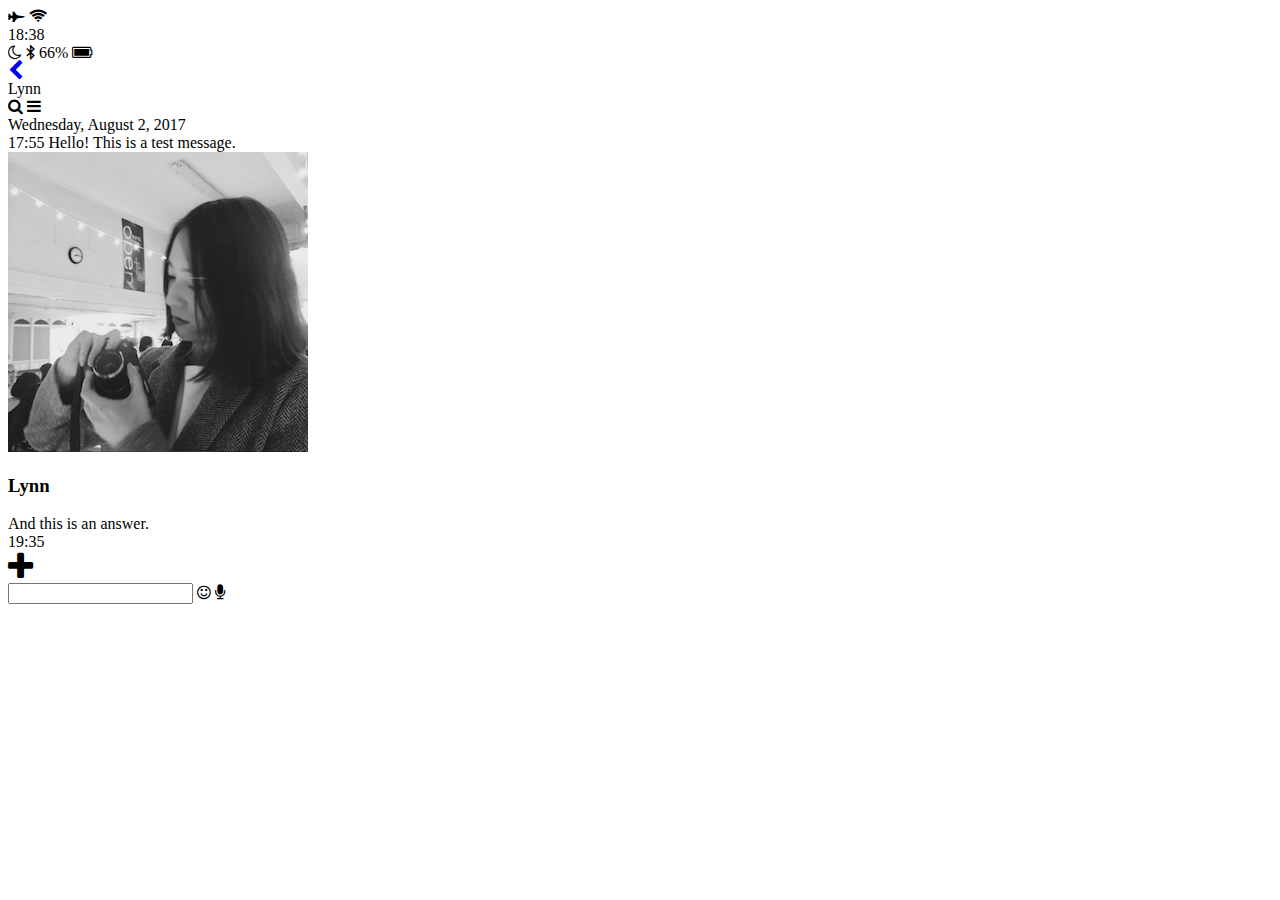
==== chat.html @ 1aae1b2f "Chat + Back to page links." ====
<!DOCTYPE html>
<html lang="en">

<head>
    <meta charset="UTF-8">
    <meta name="viewport" content="width=device-width, initial-scale=1.0">
    <meta http-equiv="X-UA-Compatible" content="ie=edge">
    <link rel="stylesheet" href="https://maxcdn.bootstrapcdn.com/font-awesome/4.7.0/css/font-awesome.min.css">
    <title>Chat</title>
</head>

<body>
    <header>
        <div class="header__top">
            <div class="header__column">
                <i class="fa fa-fighter-jet" aria-hidden="true"></i>
                <i class="fa fa-wifi"></i>
            </div>
            <div class="header__column">
                <span class="header__time">18:38</span>
            </div>
            <div class="header__column">
                <i class="fa fa-moon-o"></i>
                <i class="fa fa-bluetooth-b"></i>
                <span class="header__battery">66%
                    <i class="fa fa-battery-full"></i>
                </span>
            </div>
        </div>
        <div class="header__bottom">
            <div class="header__column">
                <a href="chats.html">
                    <i class="fa fa-chevron-left fa-lg"></i>
                </a>
            </div>
            <div class="header__column">
                <span class="header__text">Lynn</span>
            </div>
            <div class="header__column">
                <i class="fa fa-search"></i>
                <i class="fa fa-bars"></i>
            </div>
        </div>
    </header>
    <main class="chat">
        <div class="date-divider">
            <span class="date-divider__text">
                Wednesday, August 2, 2017
            </span>
        </div>
        <div class="chat__message chat__message--from-me">
            <span class="chat__message-time">17:55</span>
            <span class="chet__message-body">
                Hello! This is a test message.
            </span>
        </div>
        <div class="chat__message chat__message--to-me">
            <img src="images/avatar.jpg" alt="" class="chat__message-avatar">
            <div class="chat__message-center">
                <h3 class="chat__message-username">Lynn</h3>
                <span class="chet__message-body">
                    And this is an answer.
                </span>
            </div>
            <span class="chat__message-time">19:35</span>
        </div>
    </main>
    <div class="type-message">
        <i class="fa fa-plus fa-2x"></i>
        <div class="type-message__input">
            <input type="text">
            <i class="fa fa-smile-o"></i>
            <span class="record-message">
                <i class="fa fa-microphone"></i>
            </span>
        </div>
    </div>
</body>

</html>
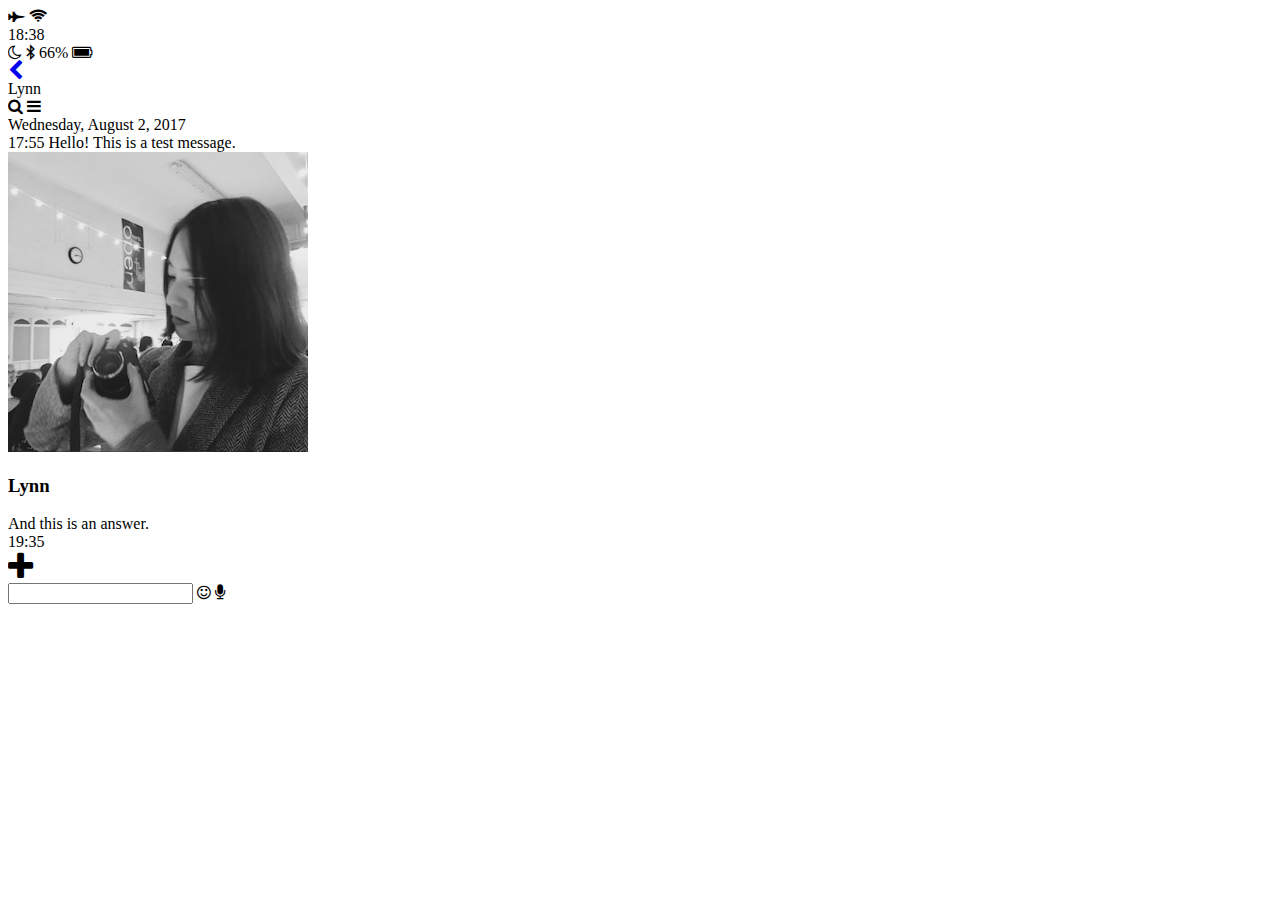
==== commit 748220fa: "header add class" ====
--- a/chat.html
+++ b/chat.html
@@ -6,11 +6,12 @@
     <meta name="viewport" content="width=device-width, initial-scale=1.0">
     <meta http-equiv="X-UA-Compatible" content="ie=edge">
     <link rel="stylesheet" href="https://maxcdn.bootstrapcdn.com/font-awesome/4.7.0/css/font-awesome.min.css">
+    <link rel="stylesheet" href="css/style.css">
     <title>Chat</title>
 </head>
 
 <body>
-    <header>
+    <header class="top-header">
         <div class="header__top">
             <div class="header__column">
                 <i class="fa fa-fighter-jet" aria-hidden="true"></i>
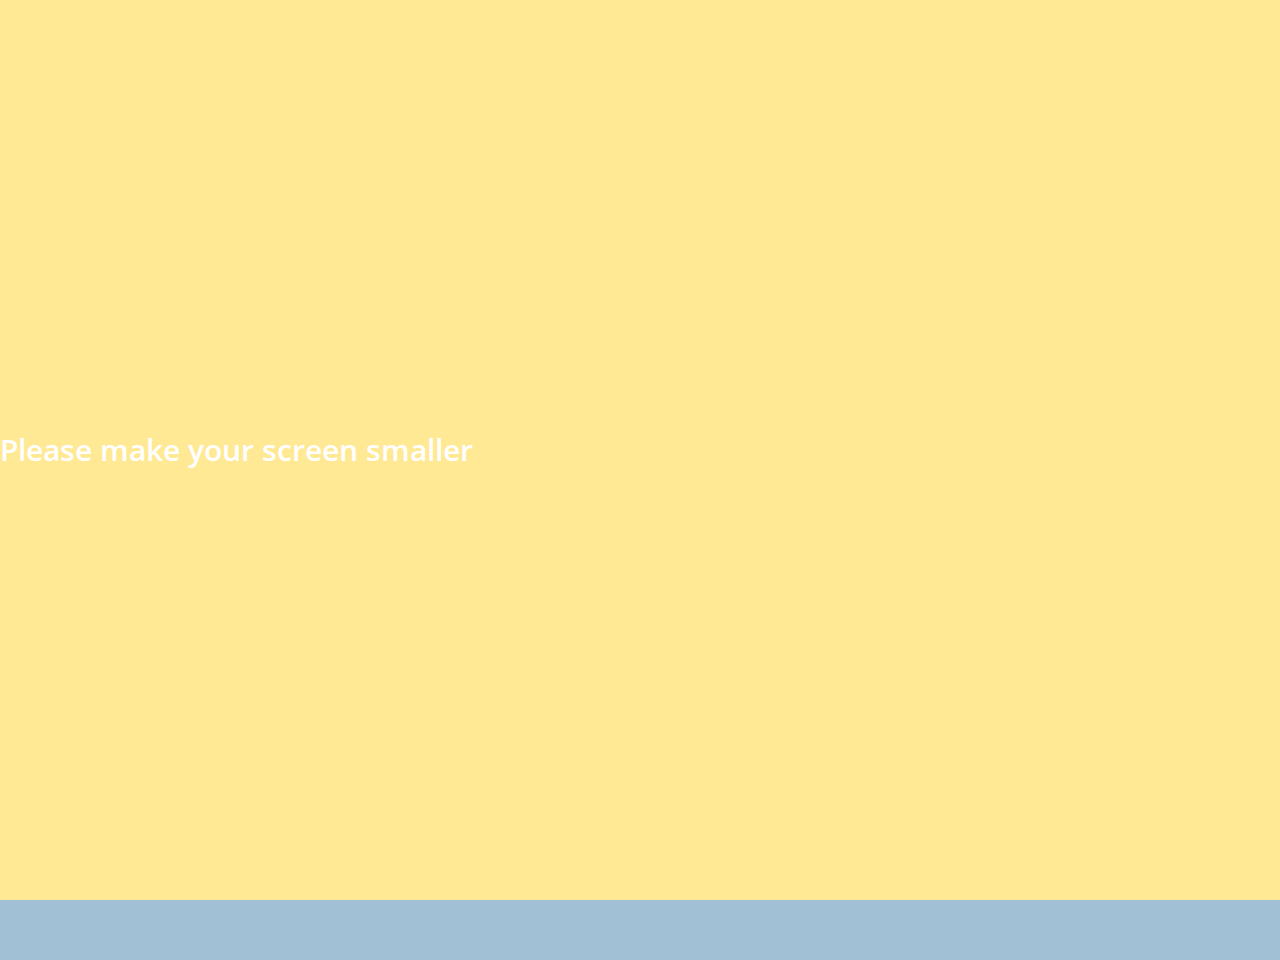
==== commit a2a1510d: "kakao clone coding done!" ====
--- a/chat.html
+++ b/chat.html
@@ -10,8 +10,8 @@
     <title>Chat</title>
 </head>
 
-<body>
-    <header class="top-header">
+<body class="body-chat">
+    <header class="top-header chat-header">
         <div class="header__top">
             <div class="header__column">
                 <i class="fa fa-fighter-jet" aria-hidden="true"></i>
@@ -49,9 +49,9 @@
                 Wednesday, August 2, 2017
             </span>
         </div>
-        <div class="chat__message chat__message--from-me">
+        <div class="chat__message chat__message-from-me">
             <span class="chat__message-time">17:55</span>
-            <span class="chet__message-body">
+            <span class="chat__message-body">
                 Hello! This is a test message.
             </span>
         </div>
@@ -59,7 +59,7 @@
             <img src="images/avatar.jpg" alt="" class="chat__message-avatar">
             <div class="chat__message-center">
                 <h3 class="chat__message-username">Lynn</h3>
-                <span class="chet__message-body">
+                <span class="chat__message-body">
                     And this is an answer.
                 </span>
             </div>
@@ -67,14 +67,17 @@
         </div>
     </main>
     <div class="type-message">
-        <i class="fa fa-plus fa-2x"></i>
+        <i class="fa fa-plus fa-lg"></i>
         <div class="type-message__input">
             <input type="text">
-            <i class="fa fa-smile-o"></i>
+            <i class="fa fa-smile-o fa-lg"></i>
             <span class="record-message">
-                <i class="fa fa-microphone"></i>
+                <i class="fa fa-microphone fa-lg"></i>
             </span>
         </div>
+    </div>
+    <div class="bigScreenText">
+        <span>Please make your screen smaller</span>
     </div>
 </body>
 
--- a/css/style.css
+++ b/css/style.css
@@ -0,0 +1,14 @@
+@import url('https://fonts.googleapis.com/css?family=Open+Sans:400,600');
+@import 'reset.css';
+@import 'globals.css';
+@import 'header.css';
+@import 'navigation.css';
+@import 'search-bar.css';
+@import 'friends.css';
+@import 'chats.css';
+@import 'find.css';
+@import 'more.css';
+@import 'profile.css';
+@import 'chat.css';
+@import 'bigScreen.css';
+@import 'mobile.css';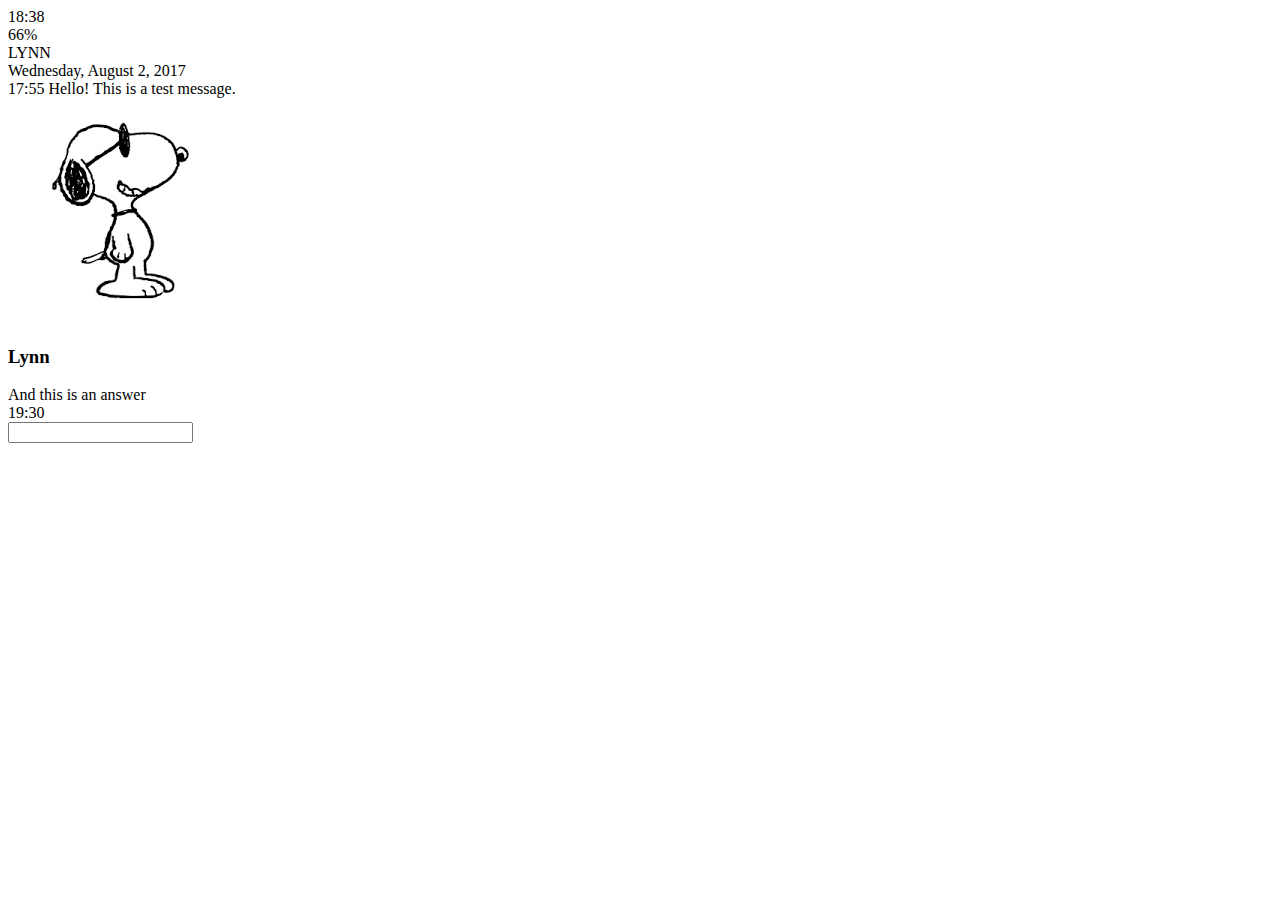
==== commit f8fe7e0a: "chats 페이지 chat 페이지 이동용 a 태그 추가 + chat 페이지 메인 컨탠츠 완성" ====
--- a/chat.html
+++ b/chat.html
@@ -5,79 +5,71 @@
     <meta charset="UTF-8">
     <meta name="viewport" content="width=device-width, initial-scale=1.0">
     <meta http-equiv="X-UA-Compatible" content="ie=edge">
-    <link rel="stylesheet" href="https://maxcdn.bootstrapcdn.com/font-awesome/4.7.0/css/font-awesome.min.css">
-    <link rel="stylesheet" href="css/style.css">
     <title>Chat</title>
+    <link rel="stylesheet" href="https://use.fontawesome.com/releases/v5.0.13/css/all.css" integrity="sha384-DNOHZ68U8hZfKXOrtjWvjxusGo9WQnrNx2sqG0tfsghAvtVlRW3tvkXWZh58N9jp"
+        crossorigin="anonymous">
 </head>
 
-<body class="body-chat">
-    <header class="top-header chat-header">
+<body>
+    <header>
         <div class="header__top">
             <div class="header__column">
-                <i class="fa fa-fighter-jet" aria-hidden="true"></i>
-                <i class="fa fa-wifi"></i>
+                <i class="fas fa-plane"></i>
+                <i class="fas fa-wifi"></i>
             </div>
             <div class="header__column">
-                <span class="header__time">18:38</span>
+                18:38
             </div>
             <div class="header__column">
-                <i class="fa fa-moon-o"></i>
-                <i class="fa fa-bluetooth-b"></i>
-                <span class="header__battery">66%
-                    <i class="fa fa-battery-full"></i>
+                <i class="fas fa-moon"></i>
+                <i class="fab fa-bluetooth-b"></i>
+                <span class="header__battery">
+                    66%
+                    <i class="fas fa-battery-full "></i>
                 </span>
             </div>
         </div>
         <div class="header__bottom">
-            <div class="header__column">
-                <a href="chats.html">
-                    <i class="fa fa-chevron-left fa-lg"></i>
-                </a>
+            <div class="header__colunm">
+                <i class="fas fa-chevron-left fa-lg"></i>
             </div>
-            <div class="header__column">
-                <span class="header__text">Lynn</span>
+            <div class="header__colunm">
+                <span class="header__text">
+                    LYNN
+                </span>
             </div>
-            <div class="header__column">
-                <i class="fa fa-search"></i>
-                <i class="fa fa-bars"></i>
+            <div class="header__colunm">
+                <i class="fas fa-search"></i>
+                <i class="fas fa-bars"></i>
             </div>
         </div>
     </header>
     <main class="chat">
         <div class="date-divider">
-            <span class="date-divider__text">
-                Wednesday, August 2, 2017
-            </span>
+            <span class="date-divider__text">Wednesday, August 2, 2017</span>
         </div>
-        <div class="chat__message chat__message-from-me">
+        <div class="chat__message chat__message-form-me">
             <span class="chat__message-time">17:55</span>
-            <span class="chat__message-body">
-                Hello! This is a test message.
-            </span>
+            <span class="chat__message-body">Hello! This is a test message.</span>
         </div>
-        <div class="chat__message chat__message--to-me">
-            <img src="images/avatar.jpg" alt="" class="chat__message-avatar">
+        <div class="chat__message chat__message-to-me">
+            <img src="images/images.png" alt="" class="chat__message-avatar">
             <div class="chat__message-center">
                 <h3 class="chat__message-username">Lynn</h3>
-                <span class="chat__message-body">
-                    And this is an answer.
-                </span>
+                <span class="chat__message-body">And this is an answer</span>
             </div>
-            <span class="chat__message-time">19:35</span>
+            <span class="chat__message-time">19:30</span>
         </div>
     </main>
     <div class="type-message">
-        <i class="fa fa-plus fa-lg"></i>
+        <i class="fas fa-plus fa-2x"></i>
         <div class="type-message__input">
             <input type="text">
-            <i class="fa fa-smile-o fa-lg"></i>
+            <i class="far fa-smile"></i>
             <span class="record-message">
-                <i class="fa fa-microphone fa-lg"></i>
+                <i class="fas fa-microphone"></i>
             </span>
         </div>
-    </div>
-    <div class="bigScreenText">
-        <span>Please make your screen smaller</span>
     </div>
 </body>
 
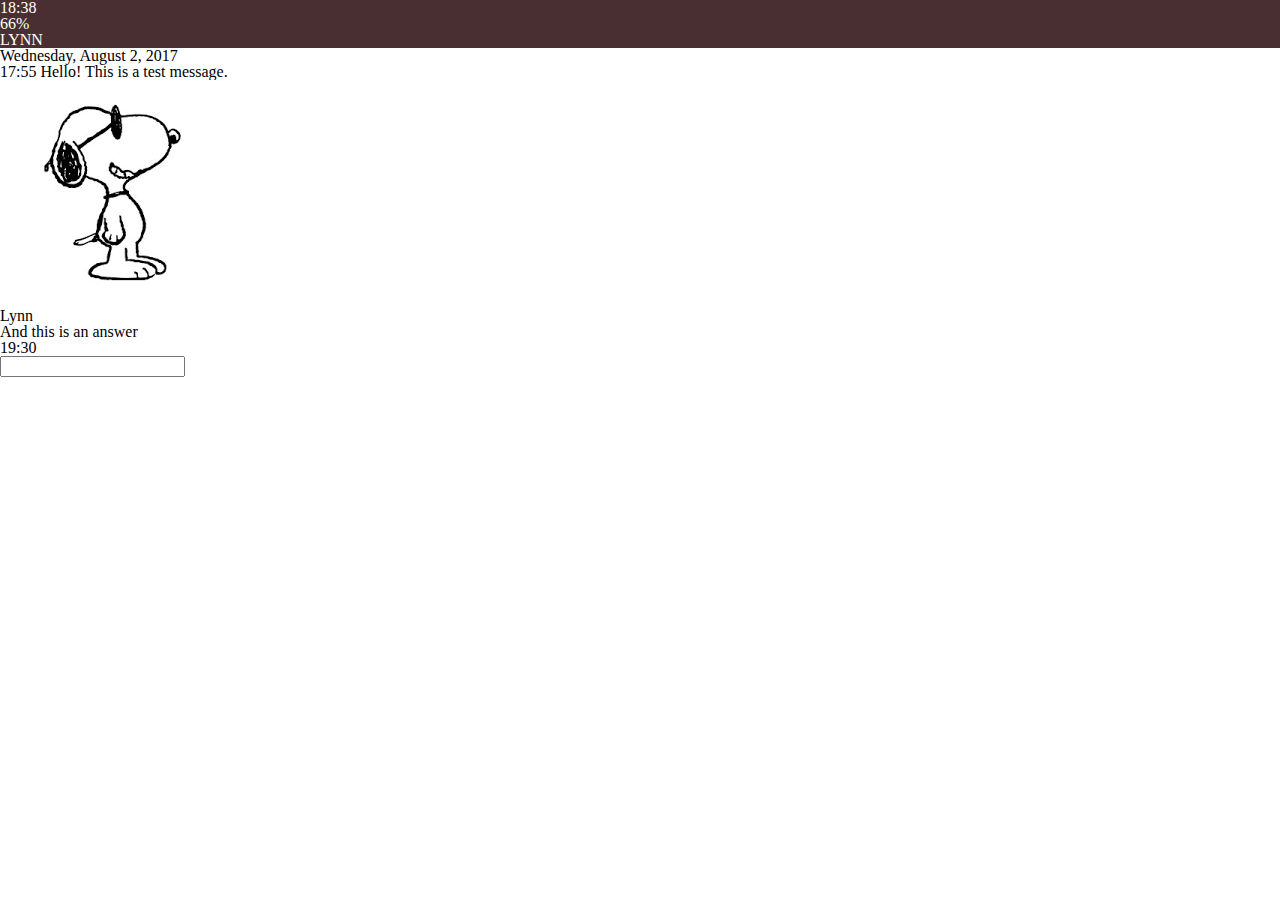
==== commit b49ea78d: "[css] style reset - css 초기화, header 파일 추가" ====
--- a/chat.html
+++ b/chat.html
@@ -8,10 +8,11 @@
     <title>Chat</title>
     <link rel="stylesheet" href="https://use.fontawesome.com/releases/v5.0.13/css/all.css" integrity="sha384-DNOHZ68U8hZfKXOrtjWvjxusGo9WQnrNx2sqG0tfsghAvtVlRW3tvkXWZh58N9jp"
         crossorigin="anonymous">
+    <link rel="stylesheet" href="css/style.css">
 </head>
 
 <body>
-    <header>
+    <header class="top-header">
         <div class="header__top">
             <div class="header__column">
                 <i class="fas fa-plane"></i>
@@ -31,7 +32,9 @@
         </div>
         <div class="header__bottom">
             <div class="header__colunm">
-                <i class="fas fa-chevron-left fa-lg"></i>
+                <a href="chats.html">
+                    <i class="fas fa-chevron-left fa-lg"></i>
+                </a>
             </div>
             <div class="header__colunm">
                 <span class="header__text">
--- a/css/style.css
+++ b/css/style.css
@@ -0,0 +1,2 @@
+@import 'reset.css';
+@import 'header.css';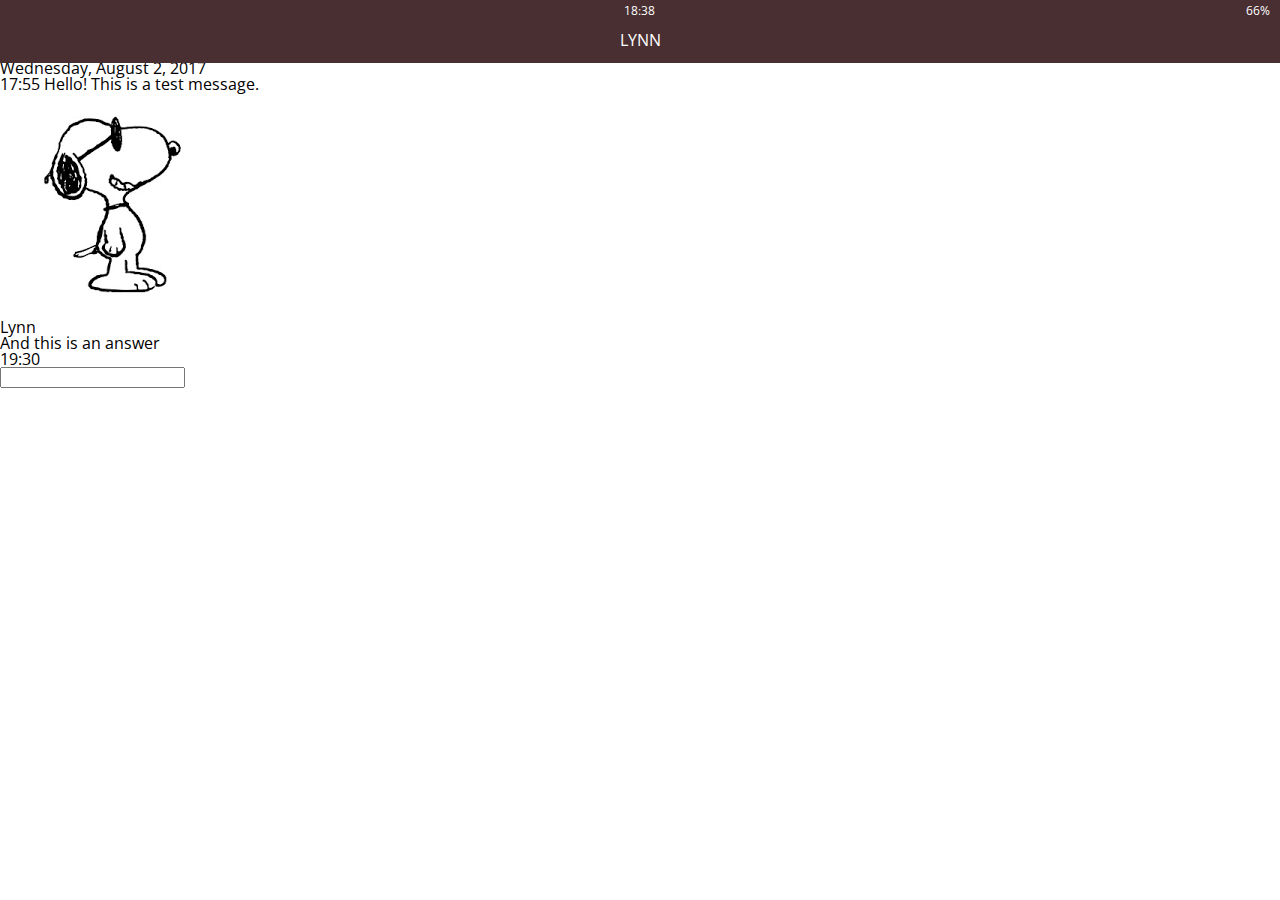
==== commit 20d121f4: "[css] chats.html 완성" ====
--- a/chat.html
+++ b/chat.html
@@ -47,6 +47,7 @@
             </div>
         </div>
     </header>
+
     <main class="chat">
         <div class="date-divider">
             <span class="date-divider__text">Wednesday, August 2, 2017</span>
--- a/css/style.css
+++ b/css/style.css
@@ -1,2 +1,8 @@
+@import url('https://fonts.googleapis.com/css?family=Open+Sans:400,600');
 @import 'reset.css';
-@import 'header.css';+@import 'globals.css';
+@import 'header.css';
+@import 'navigation.css';
+@import 'search-bar.css';
+@import 'friends.css';
+@import 'chats.css';